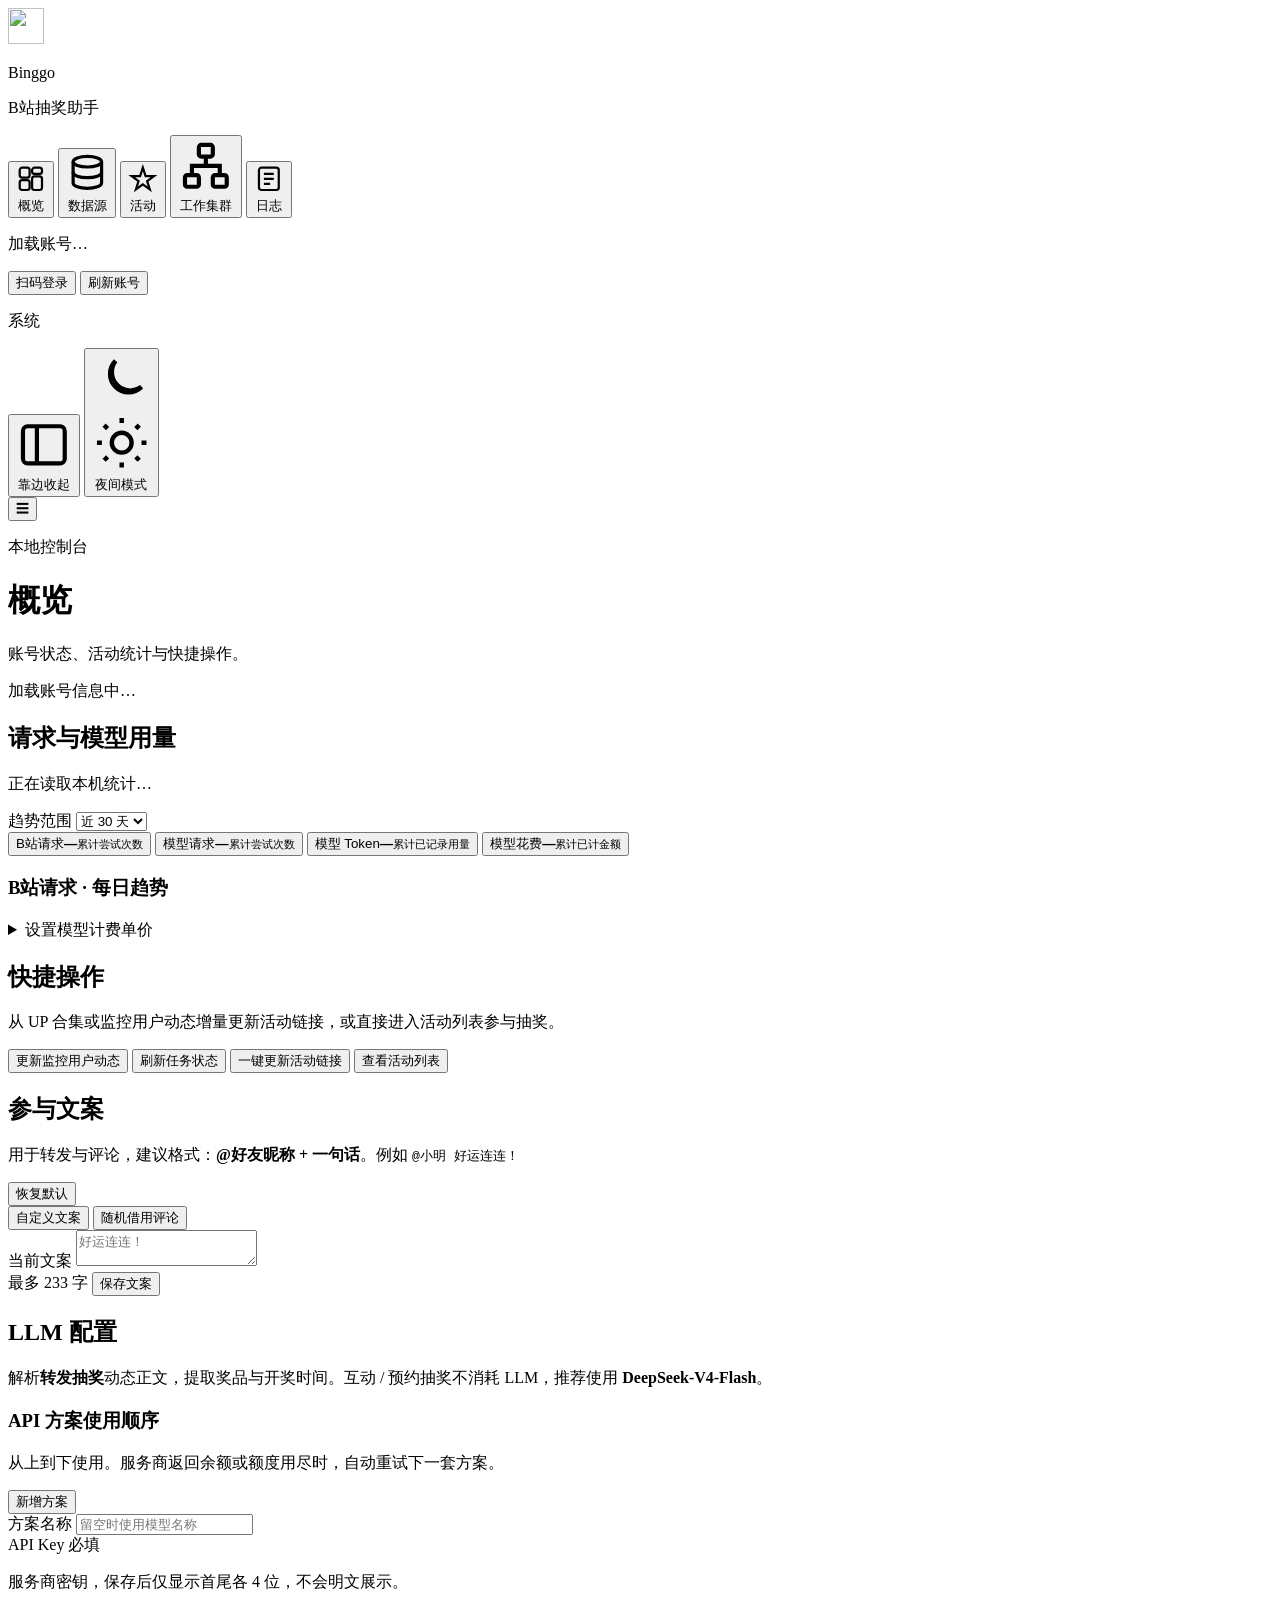
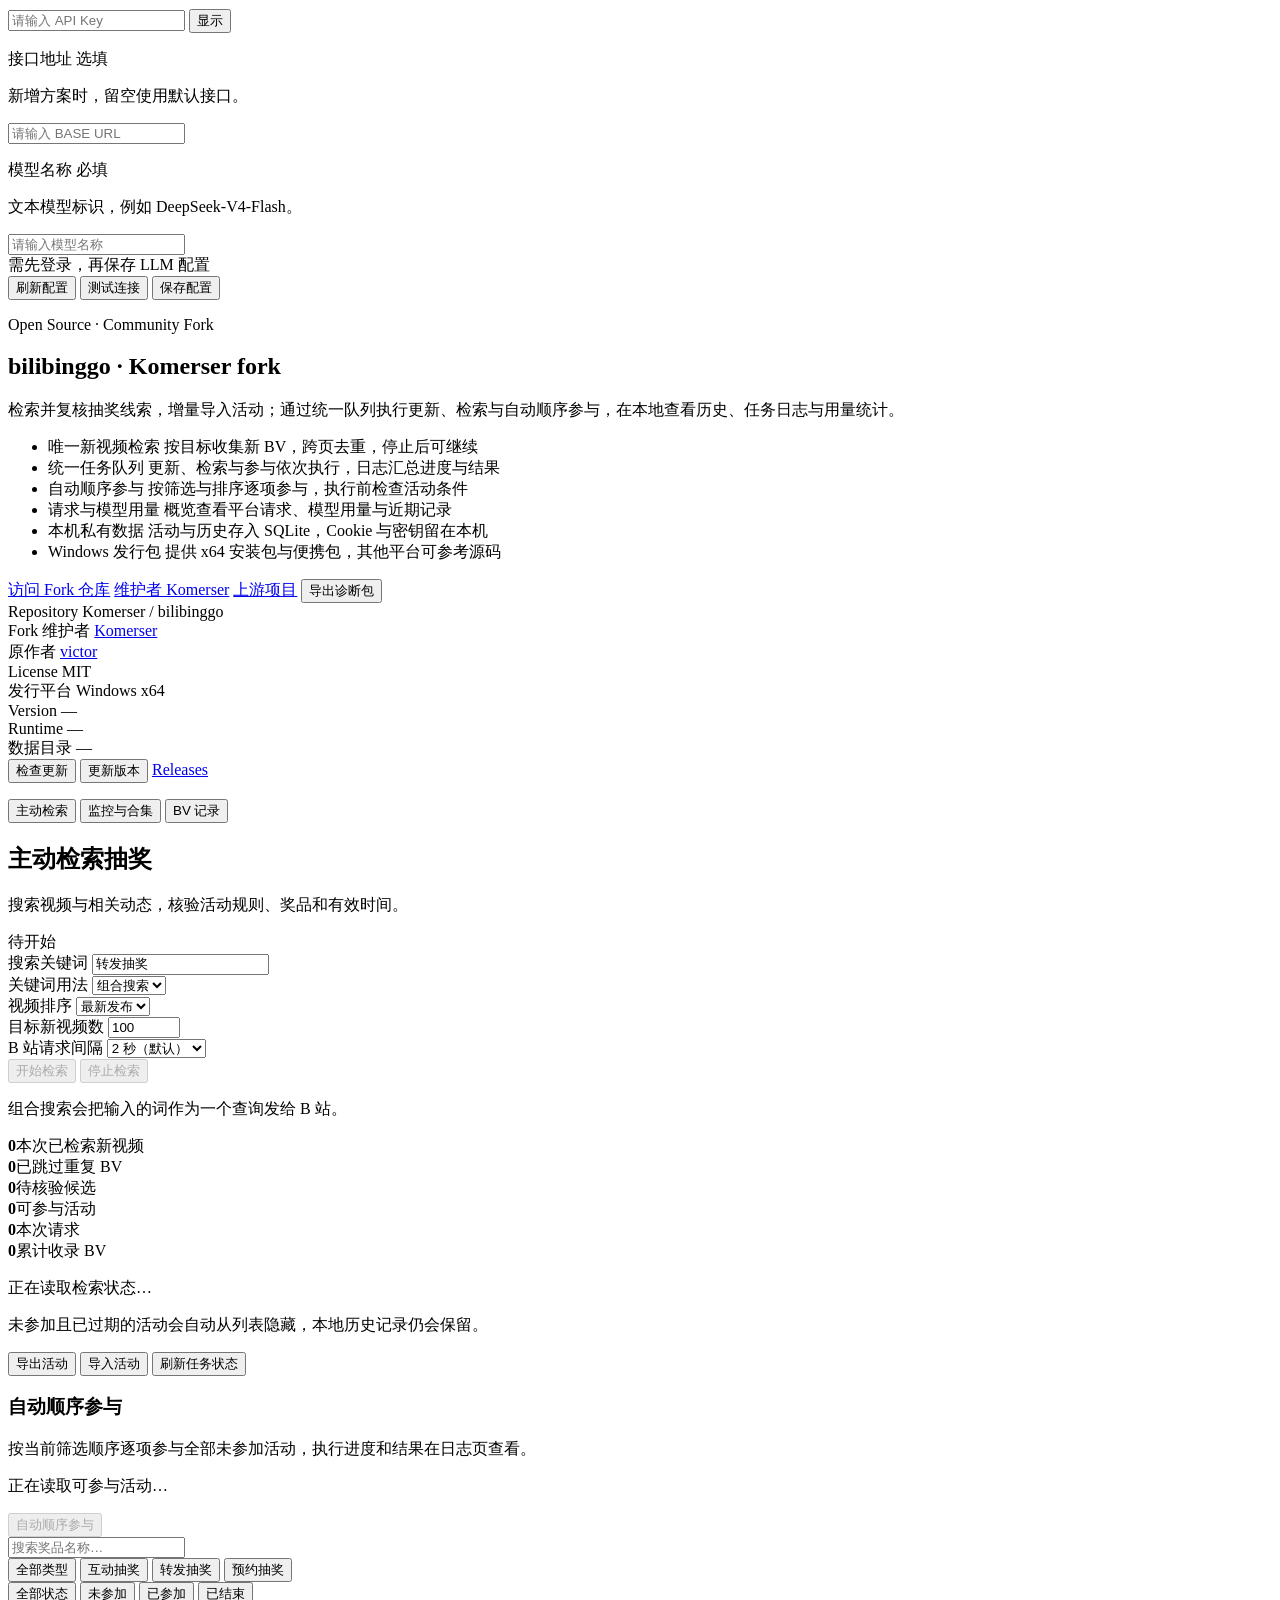
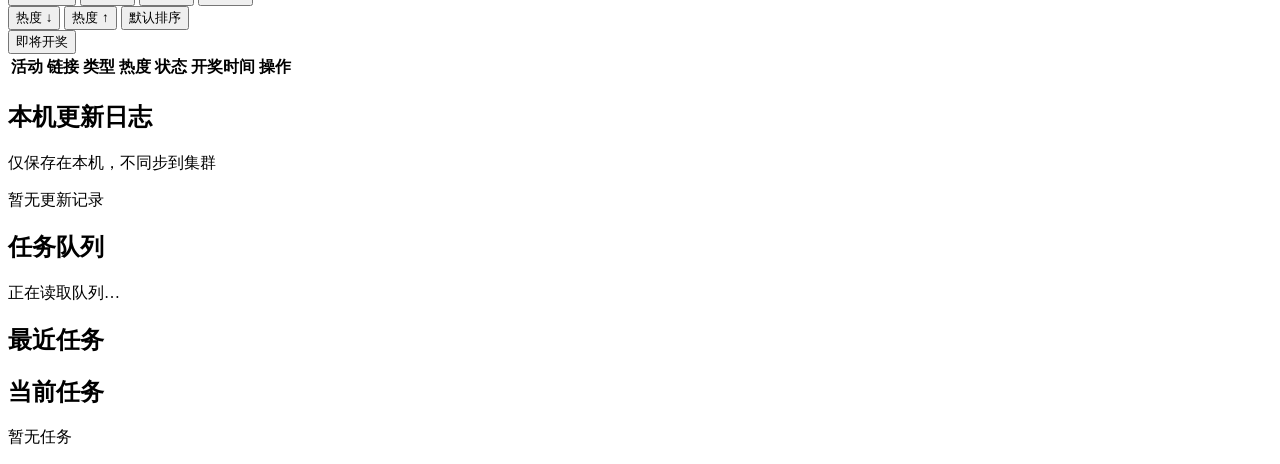
==== web/frontend/index.html @ 9e2ad09d "Merge 6d2902a765db16355c0258443d2558edaeed26a2 into 5de501e2d2df443829e2e66a35a3d04aa2b04441" ====
<!DOCTYPE html>
<html lang="zh-CN">
<head>
  <meta charset="UTF-8" />
  <meta name="viewport" content="width=device-width, initial-scale=1.0" />
  <meta name="description" content="Binggo — 聚合 B 站抽奖 UP 合集，增量发现活动、本地管理参与状态，Web 控制台一键参与。" />
  <title>Binggo · B站抽奖助手</title>
  <link rel="icon" href="/favicon.svg" type="image/svg+xml" />
  <link rel="preconnect" href="https://fonts.googleapis.com" />
  <link rel="preconnect" href="https://fonts.gstatic.com" crossorigin />
  <link href="https://fonts.googleapis.com/css2?family=DM+Sans:ital,opsz,wght@0,9..40,400;0,9..40,500;0,9..40,600;0,9..40,700;1,9..40,400&family=Noto+Serif+SC:wght@400;600;700&display=swap" rel="stylesheet" />
  <script>
    try {
      if (
        localStorage.getItem("binggo-sidebar-collapsed") === "1" &&
        !window.matchMedia("(max-width: 720px)").matches
      ) {
        document.documentElement.classList.add("sidebar-init-collapsed");
      }
    } catch (e) {}
  </script>
</head>
<body>
  <div class="toast-stack" id="toast-stack" aria-live="polite"></div>

  <div class="qrcode-modal" id="qrcode-modal" hidden>
    <div class="qrcode-backdrop" id="qrcode-backdrop"></div>
    <div class="qrcode-panel" role="dialog" aria-modal="true" aria-labelledby="qrcode-title">
      <button type="button" class="qrcode-close" id="qrcode-close" aria-label="关闭">×</button>
      <p class="qrcode-eyebrow">扫码登录</p>
      <h2 class="qrcode-title" id="qrcode-title">使用哔哩哔哩 App 扫码</h2>
      <div class="qrcode-frame" id="qrcode-frame">
        <img id="qrcode-img" alt="登录二维码" />
        <div class="qrcode-overlay" id="qrcode-overlay" hidden>
          <div class="qrcode-overlay-icon" id="qrcode-overlay-icon" aria-hidden="true">✓</div>
          <p class="qrcode-overlay-text" id="qrcode-overlay-text"></p>
        </div>
      </div>
      <p class="qrcode-status" id="qrcode-status">等待扫码…</p>
    </div>
  </div>

  <div class="confirm-modal" id="app-confirm-modal" hidden>
    <div class="confirm-backdrop" id="app-confirm-backdrop"></div>
    <div class="confirm-panel confirm-panel-wide" role="dialog" aria-modal="true" aria-labelledby="app-confirm-title">
      <p class="confirm-eyebrow" id="app-confirm-eyebrow"></p>
      <h2 class="confirm-title" id="app-confirm-title"></h2>
      <p class="confirm-desc" id="app-confirm-desc" hidden></p>
      <ul class="confirm-bullets" id="app-confirm-bullets" hidden></ul>
      <div class="confirm-actions">
        <button type="button" class="btn btn-secondary btn-pill" id="app-confirm-secondary" hidden></button>
        <button type="button" class="btn btn-secondary btn-pill" id="app-confirm-cancel">取消</button>
        <button type="button" class="btn btn-primary btn-pill" id="app-confirm-yes">确认</button>
      </div>
    </div>
  </div>

  <div class="app-shell">
    <aside class="sidebar" id="sidebar">
      <div class="sidebar-inner">
      <div class="brand-block">
        <img class="brand-mark" src="/favicon.svg" alt="" width="36" height="36" decoding="async">
        <div class="brand-copy sidebar-fade">
          <p class="brand-name">Binggo</p>
          <p class="brand-tag">B站抽奖助手</p>
        </div>
      </div>

      <nav class="sidebar-nav" aria-label="主导航">
        <button type="button" class="nav-item active" data-section="overview" title="概览" aria-label="概览">
          <span class="nav-icon" aria-hidden="true">
            <svg viewBox="0 0 24 24" fill="none" stroke="currentColor" stroke-width="1.8"><rect x="3" y="3" width="8" height="8" rx="2"/><rect x="13" y="3" width="8" height="5" rx="2"/><rect x="13" y="10" width="8" height="11" rx="2"/><rect x="3" y="13" width="8" height="8" rx="2"/></svg>
          </span>
          <span class="nav-label sidebar-fade">概览</span>
        </button>
        <button type="button" class="nav-item" data-section="sources" title="数据源" aria-label="数据源">
          <span class="nav-icon" aria-hidden="true">
            <svg viewBox="0 0 24 24" fill="none" stroke="currentColor" stroke-width="1.8"><ellipse cx="12" cy="6" rx="8" ry="3"/><path d="M4 6v6c0 1.7 3.6 3 8 3s8-1.3 8-3V6"/><path d="M4 12v6c0 1.7 3.6 3 8 3s8-1.3 8-3v-6"/></svg>
          </span>
          <span class="nav-label sidebar-fade">数据源</span>
        </button>
        <button type="button" class="nav-item" data-section="activities" title="活动" aria-label="活动">
          <span class="nav-icon" aria-hidden="true">
            <svg viewBox="0 0 24 24" fill="none" stroke="currentColor" stroke-width="1.8"><path d="M12 3l2.2 6.8H21l-5.5 4 2.1 6.7L12 16.5 6.4 20.5l2.1-6.7L3 9.8h6.8L12 3z"/></svg>
          </span>
          <span class="nav-label sidebar-fade">活动</span>
        </button>
        <button type="button" class="nav-item" data-section="cluster" title="工作集群" aria-label="工作集群">
          <span class="nav-icon" aria-hidden="true">
            <svg viewBox="0 0 24 24" fill="none" stroke="currentColor" stroke-width="1.8"><rect x="9" y="3" width="6" height="5" rx="1"/><rect x="3" y="16" width="6" height="5" rx="1"/><rect x="15" y="16" width="6" height="5" rx="1"/><path d="M12 8v4m-6 4v-4h12v4"/></svg>
          </span>
          <span class="nav-label sidebar-fade">工作集群</span>
          <span class="cluster-dot" id="cluster-nav-indicator" aria-hidden="true" hidden></span>
        </button>
        <button type="button" class="nav-item" data-section="logs" title="日志" aria-label="日志">
          <span class="nav-icon" aria-hidden="true">
            <svg viewBox="0 0 24 24" fill="none" stroke="currentColor" stroke-width="1.8"><rect x="4" y="3" width="16" height="18" rx="2"/><path d="M8 8h8M8 12h8M8 16h5"/></svg>
          </span>
          <span class="nav-label sidebar-fade">日志</span>
          <span id="task-nav-count" class="task-nav-count" hidden></span>
        </button>
      </nav>

      <div class="sidebar-bottom">
        <div class="sidebar-account" id="sidebar-account">
          <div class="sidebar-account-card" id="sidebar-account-card">
            <p class="caption">加载账号…</p>
          </div>
          <div class="sidebar-account-actions">
            <button class="btn btn-primary btn-compact btn-block" id="sidebar-login" data-action="login">扫码登录</button>
            <button class="btn btn-ghost btn-compact btn-block" id="sidebar-logout" hidden>退出登录</button>
            <button class="btn btn-secondary btn-compact btn-block" id="sidebar-refresh-account">刷新账号</button>
          </div>
        </div>

        <div class="sidebar-system" aria-label="系统操作">
          <p class="sidebar-system-label sidebar-fade">系统</p>
          <div class="sidebar-system-actions">
            <button type="button" class="system-btn" id="sidebar-collapse" title="收起侧边栏" aria-label="收起侧边栏" aria-expanded="true">
              <span class="system-btn-icon" aria-hidden="true">
                <svg viewBox="0 0 24 24" fill="none" stroke="currentColor" stroke-width="1.8"><rect x="3" y="4" width="18" height="16" rx="2"/><path d="M9 4v16"/></svg>
              </span>
              <span class="system-btn-text sidebar-fade">靠边收起</span>
            </button>
            <button type="button" class="system-btn" id="theme-toggle" title="切换夜间模式" aria-label="切换夜间模式">
              <span class="system-btn-icon" aria-hidden="true">
                <svg class="icon-moon" viewBox="0 0 24 24" fill="none" stroke="currentColor" stroke-width="1.8"><path d="M20 14.5A7.5 7.5 0 0 1 9.5 4 6.5 6.5 0 1 0 20 14.5z"/></svg>
                <svg class="icon-sun" viewBox="0 0 24 24" fill="none" stroke="currentColor" stroke-width="1.8" hidden><circle cx="12" cy="12" r="4"/><path d="M12 2v2M12 20v2M4.9 4.9l1.4 1.4M17.7 17.7l1.4 1.4M2 12h2M20 12h2M4.9 19.1l1.4-1.4M17.7 6.3l1.4-1.4"/></svg>
              </span>
              <span class="system-btn-text sidebar-fade">夜间模式</span>
            </button>
          </div>
        </div>
      </div>
      </div>
    </aside>

    <div class="main-shell">
      <header class="topbar">
        <button type="button" class="sidebar-toggle" id="sidebar-toggle" aria-label="切换侧边栏">☰</button>
        <div class="topbar-copy">
          <p class="eyebrow">本地控制台</p>
          <h1 class="page-title" id="page-title">概览</h1>
          <p class="page-subtitle" id="page-subtitle">账号状态、活动统计与快捷操作。</p>
        </div>
      </header>

      <main class="content-area">
        <section class="view-section active" id="section-overview" data-title="概览" data-subtitle="账号状态、活动统计与快捷操作。">
          <div class="overview-stack">
            <article class="panel onboarding-panel" id="onboarding-panel" hidden>
              <div class="onboarding-head">
                <div>
                  <p class="eyebrow">上手引导</p>
                  <h2 class="section-title">开始使用 Binggo</h2>
                  <p class="section-desc onboarding-desc">完成以下步骤后即可参与抽奖。登录与 LLM 配置均为必要项。</p>
                </div>
                <button type="button" class="btn btn-secondary btn-compact btn-pill" id="onboarding-skip">跳过引导</button>
              </div>
              <div class="onboarding-progress" aria-hidden="true">
                <div class="onboarding-progress-track">
                  <div class="onboarding-progress-fill" id="onboarding-progress-fill"></div>
                </div>
                <span class="onboarding-progress-label" id="onboarding-progress-label">0 / 4</span>
              </div>
              <ol class="onboarding-steps" id="onboarding-steps"></ol>
              <div class="onboarding-foot">
                <p class="onboarding-foot-note" id="onboarding-foot-note"></p>
                <button type="button" class="btn btn-primary btn-pill" id="onboarding-primary" hidden>下一步</button>
              </div>
            </article>

            <article class="panel account-hero" id="account-hero">
              <p class="caption">加载账号信息中…</p>
            </article>

            <div class="account-coins" id="account-coins" hidden>
              <div class="account-coin-amount">
                <span class="account-stat-label">剩余硬币</span>
                <strong id="account-coin-balance">—</strong>
              </div>
              <div class="account-coin-settings">
                <p id="account-coin-note" class="caption"></p>
                <label><input type="checkbox" id="account-coin-live" disabled /> 确认投币后刷新余额</label>
              </div>
            </div>

            <div class="stats-grid" id="stats-grid"></div>

            <article class="panel usage-panel" id="usage-panel" aria-labelledby="usage-title">
              <div class="usage-header">
                <div>
                  <h2 class="section-title" id="usage-title">请求与模型用量</h2>
                  <p class="caption" id="usage-period">正在读取本机统计…</p>
                </div>
                <label class="usage-period-label" for="usage-range">
                  趋势范围
                  <select class="form-input" id="usage-range">
                    <option value="7">近 7 天</option>
                    <option value="30" selected>近 30 天</option>
                    <option value="90">近 90 天</option>
                  </select>
                </label>
              </div>
              <div class="usage-metrics" role="group" aria-label="选择趋势指标">
                <button type="button" class="usage-metric" data-usage-metric="bilibili_requests" aria-pressed="true">
                  <span>B站请求</span><strong data-usage-total>—</strong><small>累计尝试次数</small>
                </button>
                <button type="button" class="usage-metric" data-usage-metric="llm_requests" aria-pressed="false">
                  <span>模型请求</span><strong data-usage-total>—</strong><small>累计尝试次数</small>
                </button>
                <button type="button" class="usage-metric" data-usage-metric="total_tokens" aria-pressed="false">
                  <span>模型 Token</span><strong data-usage-total>—</strong><small data-usage-note>累计已记录用量</small>
                </button>
                <button type="button" class="usage-metric" data-usage-metric="cost" aria-pressed="false">
                  <span>模型花费</span><strong data-usage-total>—</strong><small data-usage-note>累计已计金额</small>
                </button>
              </div>
              <div class="usage-chart" aria-labelledby="usage-chart-title">
                <div class="usage-header">
                  <h3 id="usage-chart-title">B站请求 · 每日趋势</h3>
                  <label class="usage-period-label" id="usage-chart-currency-label" for="usage-chart-currency" hidden>
                    币种
                    <select class="form-input" id="usage-chart-currency">
                      <option value="CNY">人民币</option><option value="USD">美元</option>
                    </select>
                  </label>
                </div>
                <div id="usage-chart-body" aria-busy="true"></div>
              </div>
              <details class="usage-pricing">
                <summary>设置模型计费单价</summary>
                <p class="caption" id="usage-pricing-model">正在读取当前模型…</p>
                <form id="usage-pricing-form" hidden>
                  <p class="caption">按每百万 Token 填写。单价用于估算该模型已记录的未计价用量。留空缓存单价时按普通输入计费。</p>
                  <div class="usage-pricing-fields">
                    <label class="field-label">币种<select name="currency" class="form-input"><option value="CNY">人民币（CNY）</option><option value="USD">美元（USD）</option></select></label>
                    <label class="field-label">输入<input class="form-input" name="input_rate" type="number" min="0" max="1000000" step="0.000001" required /></label>
                    <label class="field-label">缓存命中输入<input class="form-input" name="cached_input_rate" type="number" min="0" max="1000000" step="0.000001" placeholder="选填" /></label>
                    <label class="field-label">输出<input class="form-input" name="output_rate" type="number" min="0" max="1000000" step="0.000001" required /></label>
                  </div>
                  <button class="btn btn-secondary btn-pill" type="submit">保存单价</button>
                  <span class="caption" id="usage-pricing-status" role="status"></span>
                </form>
              </details>
            </article>

            <article class="panel quick-actions">
              <h2 class="section-title">快捷操作</h2>
              <p class="section-desc quick-actions-desc">从 UP 合集或监控用户动态增量更新活动链接，或直接进入活动列表参与抽奖。</p>
              <div class="action-row quick-actions-row">
                <button class="btn btn-primary btn-pill" data-action="refresh_watch">更新监控用户动态</button>
                <button class="btn btn-secondary btn-pill" data-action="refresh_status">刷新任务状态</button>
                <button class="btn btn-secondary btn-pill" data-action="refresh_all">一键更新活动链接</button>
                <button class="btn btn-ghost btn-pill" data-section-jump="activities">查看活动列表</button>
              </div>
            </article>

            <article class="panel participate-settings">
              <div class="participate-settings-head">
                <div>
                  <h2 class="section-title">参与文案</h2>
                  <p class="section-desc participate-settings-desc" id="participate-settings-desc">用于转发与评论，建议格式：<strong>@好友昵称 + 一句话</strong>。例如 <code>@小明 好运连连！</code></p>
                </div>
                <button type="button" class="btn btn-secondary btn-pill" id="reset-participate-text">恢复默认</button>
              </div>
              <div class="participate-mode-bar">
                <div class="participate-mode-group" role="group" aria-label="文案来源">
                  <button type="button" class="participate-mode-pill active" data-participate-mode="custom" aria-pressed="true">自定义文案</button>
                  <button type="button" class="participate-mode-pill" data-participate-mode="random_comment" aria-pressed="false">随机借用评论</button>
                </div>
              </div>
              <p class="participate-mode-note" id="participate-random-note" hidden>
                参与时拉取活动评论，跳过前 5 条后从第 6～65 条中随机抽取一条作为转发与评论内容；若评论不足，自动使用下方兜底文案。
              </p>
              <div class="participate-text-fields" id="participate-text-fields">
                <label class="field-label" for="participate-text-input" id="participate-text-label">当前文案</label>
                <textarea id="participate-text-input" class="textarea" rows="2" maxlength="233" placeholder="好运连连！"></textarea>
                <div class="participate-settings-foot">
                  <span class="caption" id="participate-text-hint">最多 233 字</span>
                  <span class="inline-feedback" id="participate-text-feedback" hidden></span>
                  <button type="button" class="btn btn-primary btn-pill" id="save-participate-text">保存文案</button>
                </div>
              </div>
            </article>

            <article class="panel llm-settings" id="llm-settings-panel">
              <div class="settings-panel-head">
                <div class="settings-panel-intro">
                  <h2 class="section-title">LLM 配置</h2>
                  <p class="section-desc">解析<strong>转发抽奖</strong>动态正文，提取奖品与开奖时间。互动 / 预约抽奖不消耗 LLM，推荐使用 <strong>DeepSeek-V4-Flash</strong>。</p>
                </div>
              </div>
              <div class="llm-profile-settings">
                <div class="llm-profile-heading">
                  <div>
                    <h3 class="field-label">API 方案使用顺序</h3>
                    <p class="field-help">从上到下使用。服务商返回余额或额度用尽时，自动重试下一套方案。</p>
                  </div>
                  <button type="button" class="btn btn-secondary btn-compact" id="llm-profile-add">新增方案</button>
                </div>
                <p class="caption" id="llm-env-override" hidden>当前由 LLM 环境变量指定接口。取消环境变量覆盖后，即可使用下方顺序。</p>
                <ol class="llm-profile-list" id="llm-profile-list" aria-label="API 方案使用顺序" hidden></ol>
              </div>
              <div class="llm-settings-body" id="llm-profile-editor">
                <div class="settings-field">
                  <label class="field-label" for="llm-profile-name">方案名称</label>
                  <input type="text" id="llm-profile-name" class="form-input" maxlength="80" placeholder="留空时使用模型名称" />
                </div>
                <div class="settings-field settings-field-full">
                  <div class="settings-field-top">
                    <label class="field-label" for="llm-api-key-input">API Key</label>
                    <span class="field-tag required">必填</span>
                  </div>
                  <p class="field-help">服务商密钥，保存后仅显示首尾各 4 位，不会明文展示。</p>
                  <div class="input-with-action">
                    <input type="password" id="llm-api-key-input" class="form-input" autocomplete="new-password" placeholder="请输入 API Key" />
                    <button type="button" class="btn btn-secondary btn-compact input-action-btn" id="llm-api-key-toggle" aria-label="显示 API Key" aria-pressed="false">显示</button>
                  </div>
                  <p class="caption field-hint" id="llm-api-key-hint"></p>
                </div>
                <div class="settings-field-row">
                  <div class="settings-field">
                    <div class="settings-field-top">
                      <label class="field-label" for="llm-base-url-input">接口地址</label>
                      <span class="field-tag">选填</span>
                    </div>
                    <p class="field-help">新增方案时，留空使用默认接口。</p>
                    <input type="text" id="llm-base-url-input" class="form-input" autocomplete="off" placeholder="请输入 BASE URL" />
                    <p class="caption field-hint" id="llm-base-url-hint"></p>
                  </div>
                  <div class="settings-field">
                    <div class="settings-field-top">
                      <label class="field-label" for="llm-model-name-input">模型名称</label>
                      <span class="field-tag required">必填</span>
                    </div>
                    <p class="field-help">文本模型标识，例如 DeepSeek-V4-Flash。</p>
                    <input type="text" id="llm-model-name-input" class="form-input" placeholder="请输入模型名称" />
                  </div>
                </div>
              </div>
              <div class="settings-panel-foot">
                <div class="settings-panel-status">
                  <span class="caption" id="llm-settings-status">需先登录，再保存 LLM 配置</span>
                  <span class="inline-feedback" id="llm-action-feedback" aria-live="polite" hidden></span>
                </div>
                <div class="settings-panel-actions">
                  <button type="button" class="btn btn-secondary btn-pill" id="llm-profile-delete" hidden>删除方案</button>
                  <button type="button" class="btn btn-secondary btn-pill" id="refresh-llm-settings">刷新配置</button>
                  <button type="button" class="btn btn-secondary btn-pill" id="test-llm-settings">测试连接</button>
                  <button type="button" class="btn btn-primary btn-pill" id="save-llm-settings">保存配置</button>
                </div>
              </div>
            </article>

            <article class="panel project-showcase">
              <div class="project-showcase-grid">
                <div class="project-showcase-main">
                  <div class="project-showcase-intro">
                    <p class="eyebrow">Open Source · Community Fork</p>
                    <h2 class="project-showcase-title">bilibinggo · Komerser fork</h2>
                    <p class="project-showcase-desc">检索并复核抽奖线索，增量导入活动；通过统一队列执行更新、检索与自动顺序参与，在本地查看历史、任务日志与用量统计。</p>
                  </div>
                  <ul class="project-highlights" aria-label="项目能力">
                    <li class="project-highlight">
                      <span class="project-highlight-title">唯一新视频检索</span>
                      <span class="project-highlight-text">按目标收集新 BV，跨页去重，停止后可继续</span>
                    </li>
                    <li class="project-highlight">
                      <span class="project-highlight-title">统一任务队列</span>
                      <span class="project-highlight-text">更新、检索与参与依次执行，日志汇总进度与结果</span>
                    </li>
                    <li class="project-highlight">
                      <span class="project-highlight-title">自动顺序参与</span>
                      <span class="project-highlight-text">按筛选与排序逐项参与，执行前检查活动条件</span>
                    </li>
                    <li class="project-highlight">
                      <span class="project-highlight-title">请求与模型用量</span>
                      <span class="project-highlight-text">概览查看平台请求、模型用量与近期记录</span>
                    </li>
                    <li class="project-highlight">
                      <span class="project-highlight-title">本机私有数据</span>
                      <span class="project-highlight-text">活动与历史存入 SQLite，Cookie 与密钥留在本机</span>
                    </li>
                    <li class="project-highlight">
                      <span class="project-highlight-title">Windows 发行包</span>
                      <span class="project-highlight-text">提供 x64 安装包与便携包，其他平台可参考源码</span>
                    </li>
                  </ul>
                  <div class="project-showcase-actions">
                    <a class="btn btn-primary btn-pill project-btn" href="https://github.com/Komerser/bilibinggo" target="_blank" rel="noopener">访问 Fork 仓库</a>
                    <a class="btn btn-secondary btn-pill project-btn" href="https://github.com/Komerser" target="_blank" rel="noopener">维护者 Komerser</a>
                    <a class="btn btn-ghost btn-pill project-btn" href="https://github.com/luovicter-collab/bilibinggo" target="_blank" rel="noopener">上游项目</a>
                    <button type="button" class="btn btn-ghost btn-pill" id="export-diagnostics">导出诊断包</button>
                  </div>
                </div>
                <div class="project-showcase-side">
                  <div class="project-meta">
                    <div class="project-meta-row">
                      <span class="project-info-label">Repository</span>
                      <span class="project-info-value">Komerser / bilibinggo</span>
                    </div>
                    <div class="project-meta-pairs">
                      <div class="project-meta-item">
                        <span class="project-info-label">Fork 维护者</span>
                        <a class="project-info-value" href="https://github.com/Komerser" target="_blank" rel="noopener">Komerser</a>
                      </div>
                      <div class="project-meta-item">
                        <span class="project-info-label">原作者</span>
                        <a class="project-info-value" href="https://github.com/luovicter-collab" target="_blank" rel="noopener">victor</a>
                      </div>
                      <div class="project-meta-item">
                        <span class="project-info-label">License</span>
                        <span class="project-info-value">MIT</span>
                      </div>
                      <div class="project-meta-item">
                        <span class="project-info-label">发行平台</span>
                        <span class="project-info-value">Windows x64</span>
                      </div>
                      <div class="project-meta-item">
                        <span class="project-info-label">Version</span>
                        <span class="project-info-value" id="runtime-version">—</span>
                      </div>
                      <div class="project-meta-item">
                        <span class="project-info-label">Runtime</span>
                        <span class="project-info-value" id="runtime-label">—</span>
                      </div>
                    </div>
                    <div class="project-meta-row project-meta-row--path">
                      <span class="project-info-label">数据目录</span>
                      <span class="project-info-value project-meta-path" id="runtime-data-dir" title="">—</span>
                    </div>
                  </div>
                  <div class="project-showcase-side-actions">
                    <button type="button" class="btn btn-secondary btn-pill btn-compact" id="check-updates">检查更新</button>
                    <button type="button" class="btn btn-primary btn-pill btn-compact" id="apply-local-update">更新版本</button>
                    <a class="btn btn-ghost btn-pill btn-compact" id="open-releases" href="https://github.com/Komerser/bilibinggo/releases" target="_blank" rel="noopener">Releases</a>
                  </div>
                  <p class="caption" id="runtime-health-hint" hidden></p>
                  <p class="caption" id="local-update-support"></p>
                  <div class="local-update-demo" id="local-update-demo" hidden>
                    <span class="caption">演示模式 · 不修改程序和数据</span>
                    <button type="button" class="btn btn-ghost btn-compact" id="preview-update">演示更新成功</button>
                    <button type="button" class="btn btn-ghost btn-compact" id="preview-update-failure">演示失败恢复</button>
                  </div>
                  <div class="local-update-progress" id="local-update-progress" hidden aria-live="polite">
                    <strong id="local-update-title">更新进度</strong>
                    <p id="local-update-message"></p>
                    <ol id="local-update-steps"></ol>
                    <p class="caption" id="local-update-data"></p>
                    <div class="local-update-actions">
                      <button type="button" class="btn btn-secondary btn-compact" id="cancel-local-update" hidden>取消等待</button>
                      <button type="button" class="btn btn-primary btn-compact" id="reload-after-update" hidden>刷新页面</button>
                      <button type="button" class="btn btn-ghost btn-compact" id="open-update-log">查看本机日志</button>
                    </div>
                  </div>
                </div>
              </div>
            </article>
          </div>
        </section>

        <section class="view-section" id="section-sources" data-title="数据源" data-subtitle="检索并导入抽奖活动，管理监控来源和已收录视频。">
          <nav class="source-subnav" aria-label="数据源子页面">
            <button type="button" class="btn btn-secondary btn-pill" data-source-view="discovery" aria-controls="discovery-panel" aria-pressed="true">主动检索</button>
            <button type="button" class="btn btn-secondary btn-pill" data-source-view="feeds" aria-controls="source-feeds" aria-pressed="false">监控与合集</button>
            <button type="button" class="btn btn-secondary btn-pill" data-source-view="videos" aria-controls="discovery-videos-panel" aria-pressed="false">BV 记录</button>
          </nav>
          <article class="panel discovery-panel" id="discovery-panel" aria-labelledby="discovery-heading">
            <div class="discovery-head">
              <div>
                <h2 class="section-title" id="discovery-heading">主动检索抽奖</h2>
                <p class="section-desc">搜索视频与相关动态，核验活动规则、奖品和有效时间。</p>
              </div>
              <span class="discovery-badge" id="discovery-badge">待开始</span>
            </div>
            <section class="cluster-discovery-work" id="cluster-discovery-work" aria-labelledby="cluster-discovery-heading" hidden>
              <div class="cluster-heading">
                <div>
                  <h3 id="cluster-discovery-heading">本机集群工作</h3>
                  <p class="caption" id="cluster-discovery-note"></p>
                </div>
                <button type="button" class="btn btn-secondary btn-compact" data-section-jump="cluster">查看工作集群</button>
              </div>
              <p class="cluster-discovery-current" id="cluster-discovery-current" role="status"></p>
              <dl class="cluster-stats">
                <div><dt>本机已检索页数</dt><dd id="cluster-discovery-pages">—</dd></div>
                <div><dt>本机去重后收录 BV</dt><dd id="cluster-discovery-found">—</dd></div>
                <div><dt>本机已检测视频</dt><dd id="cluster-discovery-videos">—</dd></div>
                <div><dt>本机核验开放活动</dt><dd id="cluster-discovery-activities">—</dd></div>
              </dl>
              <div class="cluster-yield" id="cluster-local-yield" hidden>
                <span>本机视频转化率 <strong id="cluster-local-conversion">—</strong></span>
                <small class="caption" id="cluster-local-conversion-detail"></small>
                <button type="button" class="btn btn-secondary btn-compact" data-cluster-show-detections>查看集群检出</button>
              </div>
              <ol class="cluster-events cluster-discovery-events" id="cluster-discovery-events" aria-label="本机最近处理结果" hidden></ol>
            </section>
            <form id="discovery-form" class="discovery-controls">
              <div class="discovery-keywords">
                <label class="field-label" for="discovery-keywords">搜索关键词</label>
                <input id="discovery-keywords" class="form-input" value="转发抽奖" maxlength="242" required aria-describedby="discovery-help" />
              </div>
              <div class="discovery-mode">
                <label class="field-label" for="discovery-keyword-match">关键词用法</label>
                <select id="discovery-keyword-match" class="form-input" aria-describedby="discovery-help">
                  <option value="combined">组合搜索</option>
                  <option value="separate">分别搜索</option>
                </select>
              </div>
              <div class="discovery-mode">
                <label class="field-label" for="discovery-mode">视频排序</label>
                <select id="discovery-mode" class="form-input" aria-describedby="discovery-help">
                  <option value="standard">最新发布</option>
                  <option value="comprehensive_page">综合排序</option>
                </select>
              </div>
              <div class="discovery-target-field">
                <label class="field-label" for="discovery-target">目标新视频数</label>
                <input id="discovery-target" class="form-input" type="number" min="1" max="10000" step="1" value="100" required aria-describedby="discovery-help" />
              </div>
              <div class="discovery-mode">
                <label class="field-label" for="discovery-request-interval">B 站请求间隔</label>
                <select id="discovery-request-interval" class="form-input">
                  <option value="2">2 秒（默认）</option>
                  <option value="1">1 秒（试用）</option>
                </select>
              </div>
              <div class="action-row">
                <button type="submit" class="btn btn-primary btn-pill" id="discovery-start" disabled>开始检索</button>
                <button type="button" class="btn btn-secondary btn-pill" id="discovery-stop" disabled>停止检索</button>
                <button type="button" class="btn btn-secondary btn-pill" id="discovery-review-deferred" hidden>补查低信号视频</button>
              </div>
            </form>
            <p class="caption" id="discovery-help">组合搜索会把输入的词作为一个查询发给 B 站。</p>
            <div class="discovery-metrics" aria-label="检索统计">
              <div><strong id="discovery-videos">0</strong><span id="discovery-videos-label">本次已检索新视频</span></div>
              <div><strong id="discovery-duplicates">0</strong><span>已跳过重复 BV</span></div>
              <div><strong id="discovery-remaining">0</strong><span>待核验候选</span></div>
              <div><strong id="discovery-eligible">0</strong><span>可参与活动</span></div>
              <div><strong id="discovery-requests">0</strong><span>本次请求</span></div>
              <div><strong id="discovery-bv-count">0</strong><span>累计收录 BV</span></div>
            </div>
            <div class="discovery-target-progress" id="discovery-target-progress" hidden>
              <div class="discovery-target-copy"><strong id="discovery-target-label">新视频 0 / 100</strong><span>重复 BV 不计入目标</span></div>
              <progress id="discovery-target-meter" max="100" value="0" aria-label="新视频检索进度"></progress>
            </div>
            <p class="discovery-status" id="discovery-status" role="status" aria-live="polite">正在读取检索状态…</p>
            <div class="discovery-video-summary" id="discovery-video-summary" hidden>
              <span id="discovery-video-summary-counts"></span>
              <button type="button" class="btn btn-secondary btn-compact" id="discovery-open-video-checks">查看本轮 BV 记录</button>
            </div>
            <section class="cluster-detected-results" id="cluster-detected-results" aria-labelledby="cluster-detected-heading" hidden>
              <h3 class="section-title" id="cluster-detected-heading">成果展示</h3>
              <details class="cluster-detected" id="cluster-detected">
                <summary>
                  <strong>集群检出活动</strong>
                  <span class="caption" id="cluster-detected-summary"></span>
                </summary>
                <div class="cluster-detected-body">
                  <p class="caption">仅显示集群检测确认、目前仍开放的活动。参与条件以原动态为准。</p>
                  <p class="caption" id="cluster-detected-status" role="status"></p>
                  <ul id="cluster-detected-rows" class="cluster-detected-rows"></ul>
                  <div id="cluster-detected-pager" class="cluster-detected-pager" hidden>
                    <span class="caption" id="cluster-detected-page"></span>
                    <button type="button" class="btn btn-secondary btn-compact" id="cluster-detected-prev">上一页</button>
                    <button type="button" class="btn btn-secondary btn-compact" id="cluster-detected-next">下一页</button>
                  </div>
                </div>
              </details>
            </section>
            <div class="discovery-queue" id="discovery-queue" hidden>
              <p class="discovery-status" id="discovery-queue-status" role="status"></p>
              <div id="discovery-selection" hidden>
                <div class="source-table-scroll">
                  <table class="source-table" aria-label="可导入活动">
                    <thead>
                      <tr>
                        <th scope="col"><input type="checkbox" id="discovery-select-all" aria-label="全选可导入活动" /></th>
                        <th scope="col">活动</th>
                        <th scope="col">发布者</th>
                        <th scope="col">UID</th>
                        <th scope="col">粉丝数</th>
                        <th scope="col">必须三连</th>
                      </tr>
                    </thead>
                    <tbody id="discovery-candidates"></tbody>
                  </table>
                </div>
                <div class="action-row discovery-import-actions">
                  <button type="button" class="btn btn-primary btn-pill" id="discovery-import-selected" disabled>导入所选</button>
                  <button type="button" class="btn btn-secondary btn-pill" id="discovery-import">导入全部</button>
                </div>
              </div>
            </div>
            <details class="discovery-filters" id="discovery-filters" hidden>
              <summary>进一步筛选活动</summary>
              <form id="discovery-filter-form">
                <fieldset id="discovery-filter-fields" class="discovery-filter-fields">
                  <label>投币要求<select class="form-input" name="coins">
                    <option value="all">全部</option>
                    <option value="exclude_required">排除明确要求投币</option>
                    <option value="required">仅明确要求投币</option>
                    <option value="not_required">仅明确无需投币</option>
                  </select></label>
                  <label>发布者最低粉丝数<input class="form-input" type="number" name="min_followers" value="0" min="0" max="100000000" required /></label>
                  <label>发布者最少注册天数<input class="form-input" type="number" name="min_account_days" value="0" min="0" max="20000" required /></label>
                  <label class="discovery-filter-unknown"><input type="checkbox" name="include_unknown" /> 保留发布者资料未知的活动</label>
                </fieldset>
                <div class="action-row">
                  <button type="submit" class="btn btn-secondary btn-pill" id="discovery-preview">预览筛选</button>
                  <button type="button" class="btn btn-primary btn-pill" id="discovery-import-filtered" disabled>加入筛选结果</button>
                </div>
              </form>
              <p class="discovery-status" id="discovery-filter-result" role="status"></p>
            </details>
          </article>

          <article class="panel" id="discovery-videos-panel" aria-labelledby="discovery-videos-heading" hidden>
            <div class="discovery-head">
              <div>
                <h2 class="section-title" id="discovery-videos-heading">BV 记录</h2>
                <p class="section-desc" id="discovery-video-status" role="status"></p>
              </div>
              <button type="button" class="btn btn-secondary btn-compact" id="discovery-video-all" hidden>查看全部 BV</button>
            </div>
            <div class="source-table-scroll" id="discovery-video-table" hidden>
              <table class="source-table discovery-video-list" aria-label="已收录视频">
                <thead><tr><th scope="col">视频标题 / BV 号</th><th scope="col">检测状态与原因</th><th scope="col" title="同一 BV 在不同检索页再次出现的次数，续跑重放不重复计数">重复抓取</th><th scope="col">首次 / 最近收录</th></tr></thead>
                <tbody id="discovery-video-items"></tbody>
              </table>
            </div>
            <div class="action-row" id="discovery-video-pages" hidden>
              <button type="button" class="btn btn-secondary btn-pill" id="discovery-video-prev" disabled>上一页</button>
              <button type="button" class="btn btn-secondary btn-pill" id="discovery-video-next" disabled>下一页</button>
            </div>
          </article>

          <div class="sources-stack" id="source-feeds" hidden>
            <article class="panel watch-panel" id="watch-panel">
              <div class="watch-panel-head">
                <div class="watch-panel-intro">
                  <p class="eyebrow">补充数据源</p>
                  <h2 class="section-title">监控用户动态</h2>
                  <p class="section-desc watch-panel-desc">从常转发抽奖活动的 B 站用户空间拉取转发动态，弥补合集漏抓与较新活动。</p>
                </div>
                <button type="button" class="btn btn-primary btn-pill watch-sync-btn" data-action="refresh_watch">更新监控用户动态</button>
              </div>
              <div class="watch-layout">
                <aside class="watch-sync-card">
                  <p class="watch-sync-label">同步状态</p>
                  <div class="watch-sync-metrics">
                    <div class="watch-metric">
                      <span class="watch-metric-value" id="watch-metric-count">—</span>
                      <span class="watch-metric-label">监控用户</span>
                    </div>
                    <div class="watch-metric">
                      <span class="watch-metric-value" id="watch-metric-links">—</span>
                      <span class="watch-metric-label">上次窗口链接</span>
                    </div>
                  </div>
                  <dl class="watch-sync-meta">
                    <div class="watch-sync-row">
                      <dt>上次同步</dt>
                      <dd id="watch-last-synced">尚未同步</dd>
                    </div>
                    <div class="watch-sync-row">
                      <dt>下次窗口</dt>
                      <dd id="watch-next-window">—</dd>
                    </div>
                    <div class="watch-sync-row">
                      <dt>回溯上限</dt>
                      <dd id="watch-window-cap">10 天</dd>
                    </div>
                  </dl>
                </aside>
                <div class="watch-users-card">
                  <div class="watch-users-head">
                    <div>
                      <h3 class="watch-users-title">监控名单</h3>
                    </div>
                    <span class="watch-users-badge" id="watch-users-badge">0 人</span>
                  </div>
                  <form class="watch-add-form" id="watch-add-form" autocomplete="off" novalidate>
                    <div class="watch-add-fields">
                      <label class="watch-add-field">
                        <span class="field-label">用户 MID</span>
                        <input type="text" id="watch-add-mid" class="form-input" inputmode="numeric" pattern="[0-9]*" placeholder="例如 12345678" />
                        <p class="field-error" id="watch-add-mid-error" hidden></p>
                      </label>
                    </div>
                    <button type="submit" class="btn btn-secondary btn-pill watch-add-btn" id="watch-add-btn">添加用户</button>
                  </form>
                  <div class="watch-user-grid" id="watch-user-grid">
                    <p class="caption watch-user-empty">加载监控名单中…</p>
                  </div>
                </div>
              </div>
            </article>

            <div class="panel sources-collections-panel">
              <div class="panel-head panel-head-row">
                <div>
                  <p class="eyebrow">合集数据源</p>
                  <h2 class="section-title">UP 合集</h2>
                  <p class="section-desc">检查新专栏 → 分类 → 拉取详情 → 入库，仅处理新增链接。</p>
                </div>
                <button type="button" class="btn btn-secondary btn-pill" data-action="refresh_all">一键更新</button>
              </div>
              <div class="source-list" id="source-grid"></div>
            </div>
          </div>
        </section>

        <section class="view-section" id="section-activities" data-title="活动" data-subtitle="展示可参与、已参加或已结束的活动。">
          <div class="panel activities-panel">
            <div class="panel-head panel-head-row">
              <p class="section-desc">未参加且已过期的活动会自动从列表隐藏，本地历史记录仍会保留。</p>
              <div class="activity-share-actions" role="group" aria-label="活动操作">
                <button type="button" class="btn btn-secondary btn-compact btn-pill" id="activity-share-export" title="导出当前筛选中仍开放的活动">导出活动</button>
                <button type="button" class="btn btn-secondary btn-compact btn-pill" id="activity-share-import">导入活动</button>
                <input type="file" id="activity-share-file" accept=".json,application/json" hidden />
                <button class="btn btn-ghost btn-compact btn-pill" data-action="refresh_status">刷新任务状态</button>
              </div>
            </div>
            <div class="sequential-participate-bar" id="sequential-participate-bar" data-tone="blocked">
              <div class="sequential-participate-lead">
                <h3 class="sequential-participate-title">自动顺序参与</h3>
                <p class="sequential-participate-desc" id="sequential-participate-desc">按当前筛选顺序逐项参与全部未参加活动，执行进度和结果在日志页查看。</p>
              </div>
              <p class="sequential-participate-count" id="sequential-participate-targets" aria-live="polite">正在读取可参与活动…</p>
              <button
                type="button"
                class="btn btn-primary btn-pill sequential-participate-btn"
                id="sequential-participate-btn"
                data-action="participate_sequential"
                disabled
              >
                <span class="sequential-participate-btn-label" id="sequential-participate-btn-label">自动顺序参与</span>
              </button>
            </div>
            <div class="filters activities-filters">
              <input type="search" id="filter-q" class="input filter-search" placeholder="搜索奖品名称…" />
              <div class="filter-groups">
              <div class="filter-group" id="filter-type-group" role="group" aria-label="活动类型">
                <button type="button" class="filter-pill active" data-filter-type="">全部类型</button>
                <button type="button" class="filter-pill" data-filter-type="互动抽奖">互动抽奖</button>
                <button type="button" class="filter-pill" data-filter-type="转发抽奖">转发抽奖</button>
                <button type="button" class="filter-pill" data-filter-type="预约抽奖">预约抽奖</button>
              </div>
              <div class="filter-group" id="filter-status-group" role="group" aria-label="参与状态">
                <button type="button" class="filter-pill active" data-filter-status="">全部状态</button>
                <button type="button" class="filter-pill" data-filter-status="未参加">未参加</button>
                <button type="button" class="filter-pill" data-filter-status="已参加">已参加</button>
                <button type="button" class="filter-pill" data-filter-status="已结束">已结束</button>
              </div>
              <div class="filter-group" id="filter-sort-group" role="group" aria-label="热度排序">
                <button type="button" class="filter-pill" data-filter-sort="heat" data-filter-order="desc">热度 ↓</button>
                <button type="button" class="filter-pill" data-filter-sort="heat" data-filter-order="asc">热度 ↑</button>
                <button type="button" class="filter-pill active" data-filter-sort="" data-filter-order="">默认排序</button>
              </div>
              <div class="filter-group filter-group-emphasis" id="filter-draw-window-group" role="group" aria-label="开奖时间">
                <button type="button" class="filter-pill filter-pill-emphasis" data-filter-draw-window="soon">即将开奖</button>
              </div>
              </div>
            </div>
            <p class="filter-summary" id="filter-result-summary" hidden></p>
            <p class="filter-hint" id="filter-draw-window-hint" hidden>仅筛选你已参加、且 3 天内即将开奖的活动</p>
            <div class="activity-list-mobile" id="activities-cards" aria-label="活动列表"></div>
            <div class="table-wrap activity-list-desktop">
              <table class="data-table activity-table">
                <thead>
                  <tr>
                    <th>活动</th>
                    <th>链接</th>
                    <th>类型</th>
                    <th>热度</th>
                    <th>状态</th>
                    <th>开奖时间</th>
                    <th>操作</th>
                  </tr>
                </thead>
                <tbody id="activities-body"></tbody>
              </table>
            </div>
            <div class="pagination" id="pagination"></div>
          </div>
        </section>
        <section class="view-section" id="section-cluster" data-title="工作集群" data-subtitle="查看全组收录进度和节点检测状态。">
          <div id="cluster-root">
            <div class="cluster-layout cluster-setup" id="cluster-setup" hidden>
              <form class="panel cluster-form" id="cluster-host-form">
                <h2 class="section-title">发起工作集群</h2>
                <label>节点名称<input class="form-input" name="name" maxlength="40" required placeholder="例如：阿里云主机"></label>
                <label>主服务器地址<input class="form-input" type="url" name="address" maxlength="256" required placeholder="https://binggo.example.com"></label>
                <p class="caption">填写其它节点可访问的本机地址。发起后可查看邀请码。</p>
                <button class="btn btn-primary" type="submit">发起工作集群</button>
              </form>
              <form class="panel cluster-form" id="cluster-join-form">
                <h2 class="section-title">参与工作集群</h2>
                <label>节点名称<input class="form-input" name="name" maxlength="40" required placeholder="例如：工作节点 2"></label>
                <label>主服务器地址<input class="form-input" type="url" name="address" maxlength="256" required placeholder="https://binggo.example.com"></label>
                <label>邀请码<input class="form-input" id="cluster-invite" type="password" autocomplete="off" name="invite" pattern="[0-9a-f]{64}" maxlength="64" required></label>
                <button class="btn btn-primary" type="submit">参与工作集群</button>
              </form>
            </div>
            <div class="cluster-layout" id="cluster-monitor" hidden>
              <div class="cluster-toolbar">
                <div class="cluster-connection">
                  <strong id="cluster-local-name"></strong>
                  <span class="caption" id="cluster-role"></span>
                  <span class="cluster-connection-state" id="cluster-link-state" role="status"></span>
                  <span class="caption" id="cluster-sync-time"></span>
                  <span class="caption" id="cluster-local-task" hidden></span>
                </div>
                <div class="cluster-actions">
                  <button class="btn btn-secondary" type="button" id="cluster-collection-pause" hidden>暂停主动搜集</button>
                  <details class="cluster-manage cluster-rename" id="cluster-rename" hidden>
                    <summary class="btn btn-secondary">改名</summary>
                    <form class="cluster-manage-body" id="cluster-rename-form">
                      <label for="cluster-node-name">本机节点名称</label>
                      <input class="form-input" name="name" id="cluster-node-name" maxlength="40" required>
                      <button class="btn btn-primary btn-compact" type="submit">保存名称</button>
                    </form>
                  </details>
                  <details class="cluster-manage" id="cluster-manage">
                    <summary class="btn btn-secondary">集群管理</summary>
                    <div class="cluster-manage-body">
                      <div><strong>主服务器</strong><p class="caption cluster-address" id="cluster-address"></p></div>
                      <div class="cluster-invite" id="cluster-host-actions" hidden>
                        <button class="btn btn-secondary" type="button" id="cluster-show-invite" aria-expanded="false" aria-controls="cluster-invite-text">显示邀请码</button>
                        <input class="form-input" id="cluster-invite-text" aria-label="集群邀请码" readonly hidden>
                      </div>
                      <div id="cluster-round-actions" hidden>
                        <button class="btn btn-secondary" type="button" id="cluster-round-opt-in"></button>
                        <p class="caption">轮到本机时，导入活动后用当前账号顺序参与全部可参与活动，可能发表转发或评论。</p>
                      </div>
                      <button class="btn btn-ghost" type="button" id="cluster-leave">退出集群</button>
                    </div>
                  </details>
                </div>
                <p class="caption" id="cluster-worker-note" hidden>登录 B 站后可参与检索和同步。完成模型连接测试后可领取检测任务。</p>
              </div>
              <section class="panel cluster-dispatch" id="cluster-dispatch" aria-labelledby="cluster-dispatch-title" hidden>
                <form id="cluster-dispatch-form">
                  <div class="cluster-heading">
                    <h2 class="section-title" id="cluster-dispatch-title">节点分工</h2>
                    <div class="cluster-actions">
                      <button class="btn btn-secondary" id="cluster-watch-start" type="button">开始追踪</button>
                      <button class="btn btn-primary" id="cluster-dispatch-save" type="submit">保存分工</button>
                    </div>
                  </div>
                  <table class="cluster-assignment-table">
                    <thead><tr><th scope="col">节点</th><th scope="col">追踪 UP 主</th><th scope="col">主动搜集</th></tr></thead>
                    <tbody id="cluster-assignment-rows"></tbody>
                  </table>
                  <p class="caption" id="cluster-dispatch-note" role="status" hidden></p>
                </form>
              </section>
              <div class="cluster-dashboard-grid">
                <div class="cluster-search-column">
                <article class="panel cluster-overview" aria-labelledby="cluster-overview-title">
                  <div class="cluster-heading">
                    <h2 class="section-title" id="cluster-overview-title">主动搜集</h2>
                    <span class="cluster-pill" id="cluster-phase"></span>
                  </div>
                  <dl class="cluster-metrics">
                    <div class="cluster-metric cluster-metric-history">
                      <dt>集群已看 BV</dt><dd id="cluster-known-videos">—</dd>
                      <dd class="cluster-metric-note" id="cluster-history-note">各节点历史合并去重</dd>
                    </div>
                    <div class="cluster-metric">
                      <dt>累计检索页数</dt><dd id="cluster-search-total">—</dd>
                      <dd class="cluster-metric-note" id="cluster-search-history"></dd>
                    </div>
                    <div class="cluster-metric">
                      <dt>本轮检索页数</dt><dd id="cluster-search-round">—</dd>
                      <dd class="cluster-metric-note">成功检索的 B 站结果页</dd>
                    </div>
                  </dl>
                  <div class="cluster-collection">
                    <div class="cluster-heading">
                      <span>本轮去重收录</span>
                      <strong id="cluster-progress-value">—</strong>
                    </div>
                    <progress class="cluster-progress" id="cluster-progress" max="1000" value="0" aria-label="本轮收录视频"></progress>
                  </div>
                  <section class="cluster-task-section" aria-labelledby="cluster-search-tasks-title">
                    <div class="cluster-heading">
                      <h3 id="cluster-search-tasks-title">检索任务队列</h3>
                      <span class="caption" id="cluster-search-tasks-note"></span>
                    </div>
                    <div class="cluster-search-plan" id="cluster-search-plan" hidden>
                      <strong id="cluster-search-keyword"></strong>
                      <ul id="cluster-search-pages" class="cluster-search-pages" aria-label="当前检索页任务" hidden></ul>
                      <p class="caption" id="cluster-search-upcoming" hidden></p>
                    </div>
                    <details class="cluster-video-queue" id="cluster-video-queue" hidden>
                      <summary>视频检测队列 <span class="caption" id="cluster-video-queue-note"></span></summary>
                      <ul id="cluster-video-queue-rows" aria-label="优先显示正在检测的视频"></ul>
                    </details>
                  </section>
                </article>
                <article class="panel cluster-watch" aria-labelledby="cluster-watch-title" id="cluster-watch" hidden>
                  <div class="cluster-heading">
                    <h2 class="section-title" id="cluster-watch-title">追踪 UP 主</h2>
                    <span class="caption" id="cluster-watch-total"></span>
                  </div>
                  <p class="caption" id="cluster-watch-note" role="status"></p>
                  <ul class="cluster-watch-list" id="cluster-watch-list"></ul>
                  <div class="cluster-watch-pages" id="cluster-watch-pages" hidden>
                    <span class="caption" id="cluster-watch-page"></span>
                    <button type="button" class="btn btn-secondary btn-compact" id="cluster-watch-prev">上一页</button>
                    <button type="button" class="btn btn-secondary btn-compact" id="cluster-watch-next">下一页</button>
                  </div>
                </article>
                </div>
                <article class="panel cluster-workers" aria-labelledby="cluster-workers-title">
                  <div class="cluster-heading">
                    <h2 class="section-title" id="cluster-workers-title">视频检测</h2>
                    <span class="caption" id="cluster-online"></span>
                  </div>
                  <dl class="cluster-detection" aria-label="本轮视频检测">
                    <div><dt>待检测</dt><dd id="cluster-video-pending">—</dd></div>
                    <div><dt>检测中</dt><dd id="cluster-video-running">—</dd></div>
                    <div><dt>已检测</dt><dd id="cluster-video-done">—</dd></div>
                  </dl>
                  <p class="caption cluster-detection-failed" id="cluster-video-failed" hidden></p>
                  <div class="cluster-yield" id="cluster-yield" hidden>
                    <span>本轮视频转化率 <strong id="cluster-conversion">—</strong></span>
                    <small class="caption" id="cluster-conversion-detail"></small>
                    <button type="button" class="btn btn-secondary btn-compact" data-section-jump="sources" data-cluster-show-detections>
                      集群检出 · <span id="cluster-detected-open">0</span> 项开放
                    </button>
                  </div>
                  <p class="caption cluster-dispatch-rule" id="cluster-dispatch-rule"></p>
                  <section class="cluster-task-section" aria-labelledby="cluster-node-work-title">
                    <h3 id="cluster-node-work-title">节点工作记录</h3>
                    <ul class="cluster-node-list" id="cluster-nodes" aria-labelledby="cluster-node-work-title"></ul>
                  </section>
                  <p class="caption cluster-empty" id="cluster-nodes-empty" hidden>等待节点同步</p>
                </article>
              </div>
            </div>
          </div>
        </section>

        <template id="cluster-log-template">
          <article class="panel cluster-event-panel" hidden>
            <div class="cluster-heading">
              <h2 class="section-title">集群工作日志</h2>
              <div class="cluster-event-filters">
                <label><select aria-label="节点范围" class="form-input" data-event-scope>
                  <option value="local">本机和全组事件</option>
                  <option value="all">全部节点</option>
                </select></label>
                <label class="cluster-event-check"><input type="checkbox" data-event-errors> 仅看异常</label>
              </div>
            </div>
            <p class="caption" data-event-meta></p>
            <p class="caption" data-event-empty hidden></p>
            <ol class="cluster-events" aria-label="近期集群事件" tabindex="0" data-event-list></ol>
          </article>
        </template>

        <section class="view-section" id="section-logs" data-title="任务日志" data-subtitle="查看执行顺序、任务进度和结果。">
          <article class="panel local-update-history" id="local-update-history">
            <div class="task-panel-heading"><h2>本机更新日志</h2><span class="caption">仅保存在本机，不同步到集群</span></div>
            <p class="caption" id="local-update-log-empty">暂无更新记录</p>
            <div id="local-update-log-list"></div>
          </article>
          <div data-cluster-log="local"></div>
          <div class="task-layout">
            <div class="task-left">
              <article class="panel task-panel">
                <div class="task-panel-heading">
                  <div><h2>任务队列</h2><p id="task-queue-summary" aria-live="polite">正在读取队列…</p></div>
                  <button type="button" id="task-queue-resume" class="btn btn-primary btn-compact" hidden>继续队列</button>
                </div>
                <ol id="task-queue-list" class="task-list"></ol>
                <p class="inline-feedback" id="task-queue-feedback" role="status" hidden></p>
              </article>
              <article class="panel task-panel">
                <div class="task-panel-heading"><h2>最近任务</h2></div>
                <ul id="task-history-list" class="task-list"></ul>
              </article>
            </div>
            <aside class="panel task-panel task-log-sidebar" aria-label="任务日志明细">
              <div class="task-panel-heading">
                <h2 id="task-log-heading">当前任务</h2>
                <button type="button" id="task-live-log" class="btn btn-secondary btn-compact" hidden>回到当前任务</button>
              </div>
              <div id="task-notice" class="task-notice" role="status" hidden>
                <p id="task-notice-message"></p>
                <p id="task-notice-detail"></p>
              </div>
              <div id="task-log-live">
                <p id="job-message" class="task-job-message">暂无任务</p>
              <div class="progress-banner" id="progress-banner" hidden>
                <div class="progress-banner-shell">
                  <div class="progress-banner-glow" aria-hidden="true"></div>
                  <div class="progress-banner-inner">
                    <div class="progress-banner-head">
                      <div class="progress-banner-meta">
                        <div class="progress-ring" aria-hidden="true">
                          <svg class="progress-ring-svg" viewBox="0 0 36 36">
                            <circle class="progress-ring-track" cx="18" cy="18" r="15.5" />
                            <circle class="progress-ring-fill" id="progress-ring" cx="18" cy="18" r="15.5" />
                          </svg>
                        </div>
                        <div class="progress-banner-copy">
                          <span class="progress-chip" id="progress-chip">运行中</span>
                          <h2 class="progress-title" id="progress-label">任务运行中…</h2>
                        </div>
                      </div>
                      <div class="progress-percent-wrap">
                        <span class="progress-percent" id="progress-percent">0</span>
                        <span class="progress-percent-suffix">%</span>
                      </div>
                    </div>
                    <div class="progress-track-wrap">
                      <div
                        class="progress-track"
                        id="progress-track"
                        role="progressbar"
                        aria-valuemin="0"
                        aria-valuemax="100"
                        aria-valuenow="0"
                        aria-labelledby="progress-label"
                      >
                        <div class="progress-fill" id="progress-fill"></div>
                        <div class="progress-fill-glow" id="progress-fill-glow" aria-hidden="true"></div>
                        <div class="progress-fill-shine" id="progress-fill-shine" aria-hidden="true"></div>
                      </div>
                    </div>
                    <p class="progress-detail" id="progress-detail"></p>
                    <div class="progress-pipeline" id="progress-steps" hidden></div>
                  </div>
                </div>
              </div>
              <div class="job-result-banner" id="job-result-banner" hidden>
                <div class="job-result-shell">
                  <div class="job-result-head">
                    <div class="job-result-icon" id="job-result-icon" aria-hidden="true">✓</div>
                    <div class="job-result-copy">
                      <p class="job-result-eyebrow" id="job-result-eyebrow">参与结果</p>
                      <h2 class="job-result-title" id="job-result-title">任务完成</h2>
                      <p class="job-result-summary" id="job-result-summary"></p>
                      <p class="job-result-hint" id="job-result-hint" hidden></p>
                    </div>
                    <button type="button" class="job-result-close" id="job-result-close" aria-label="关闭">×</button>
                  </div>
                  <div class="job-result-actions" id="job-result-actions" hidden></div>
                  <div class="job-result-body" id="job-result-body"></div>
                  </div>
              </div>
                <pre class="log-box task-log-text" id="job-log"></pre>
              </div>
              <div id="task-log-history" hidden>
                <p id="task-history-message" class="task-job-message"></p>
                <pre class="log-box task-log-text" id="task-history-log"></pre>
              </div>
            </aside>
          </div>
        </section>
      </main>
    </div>
  </div>

  <script type="module" src="/src/main.ts"></script>
</body>
</html>
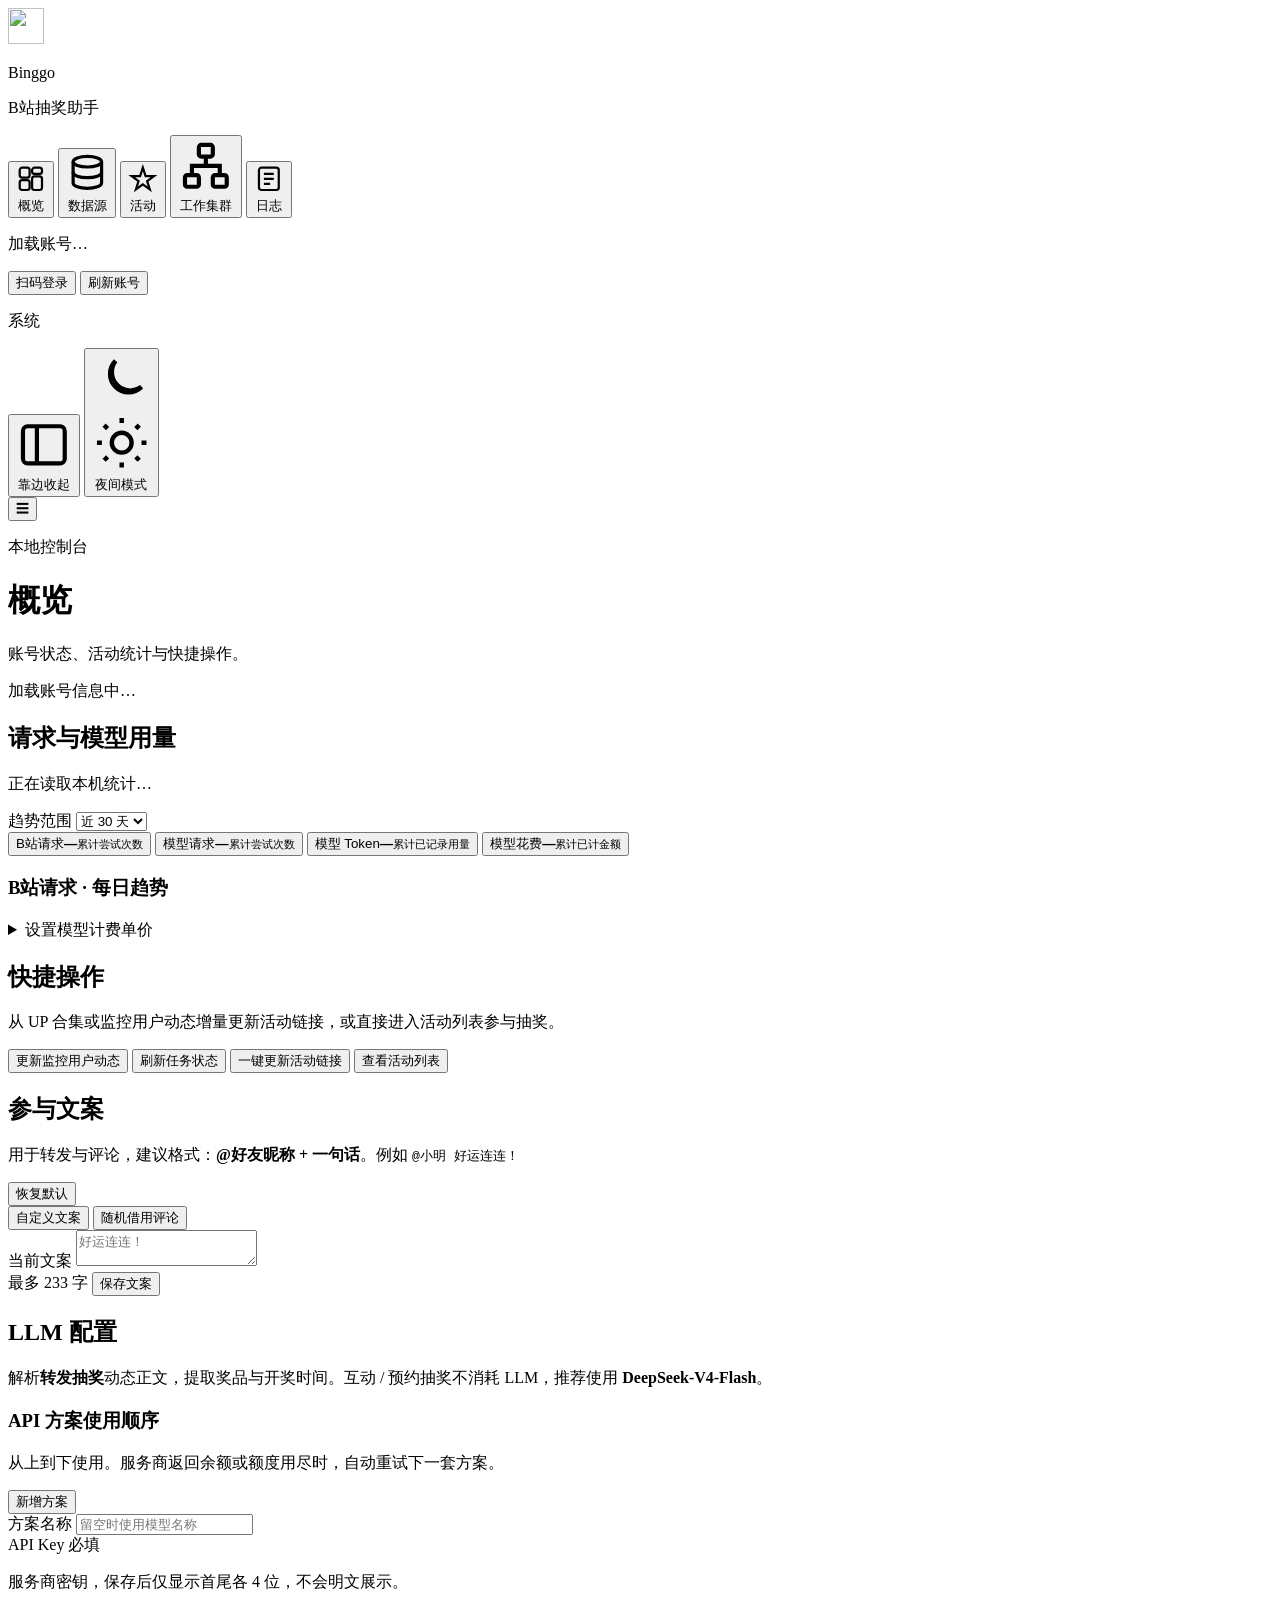
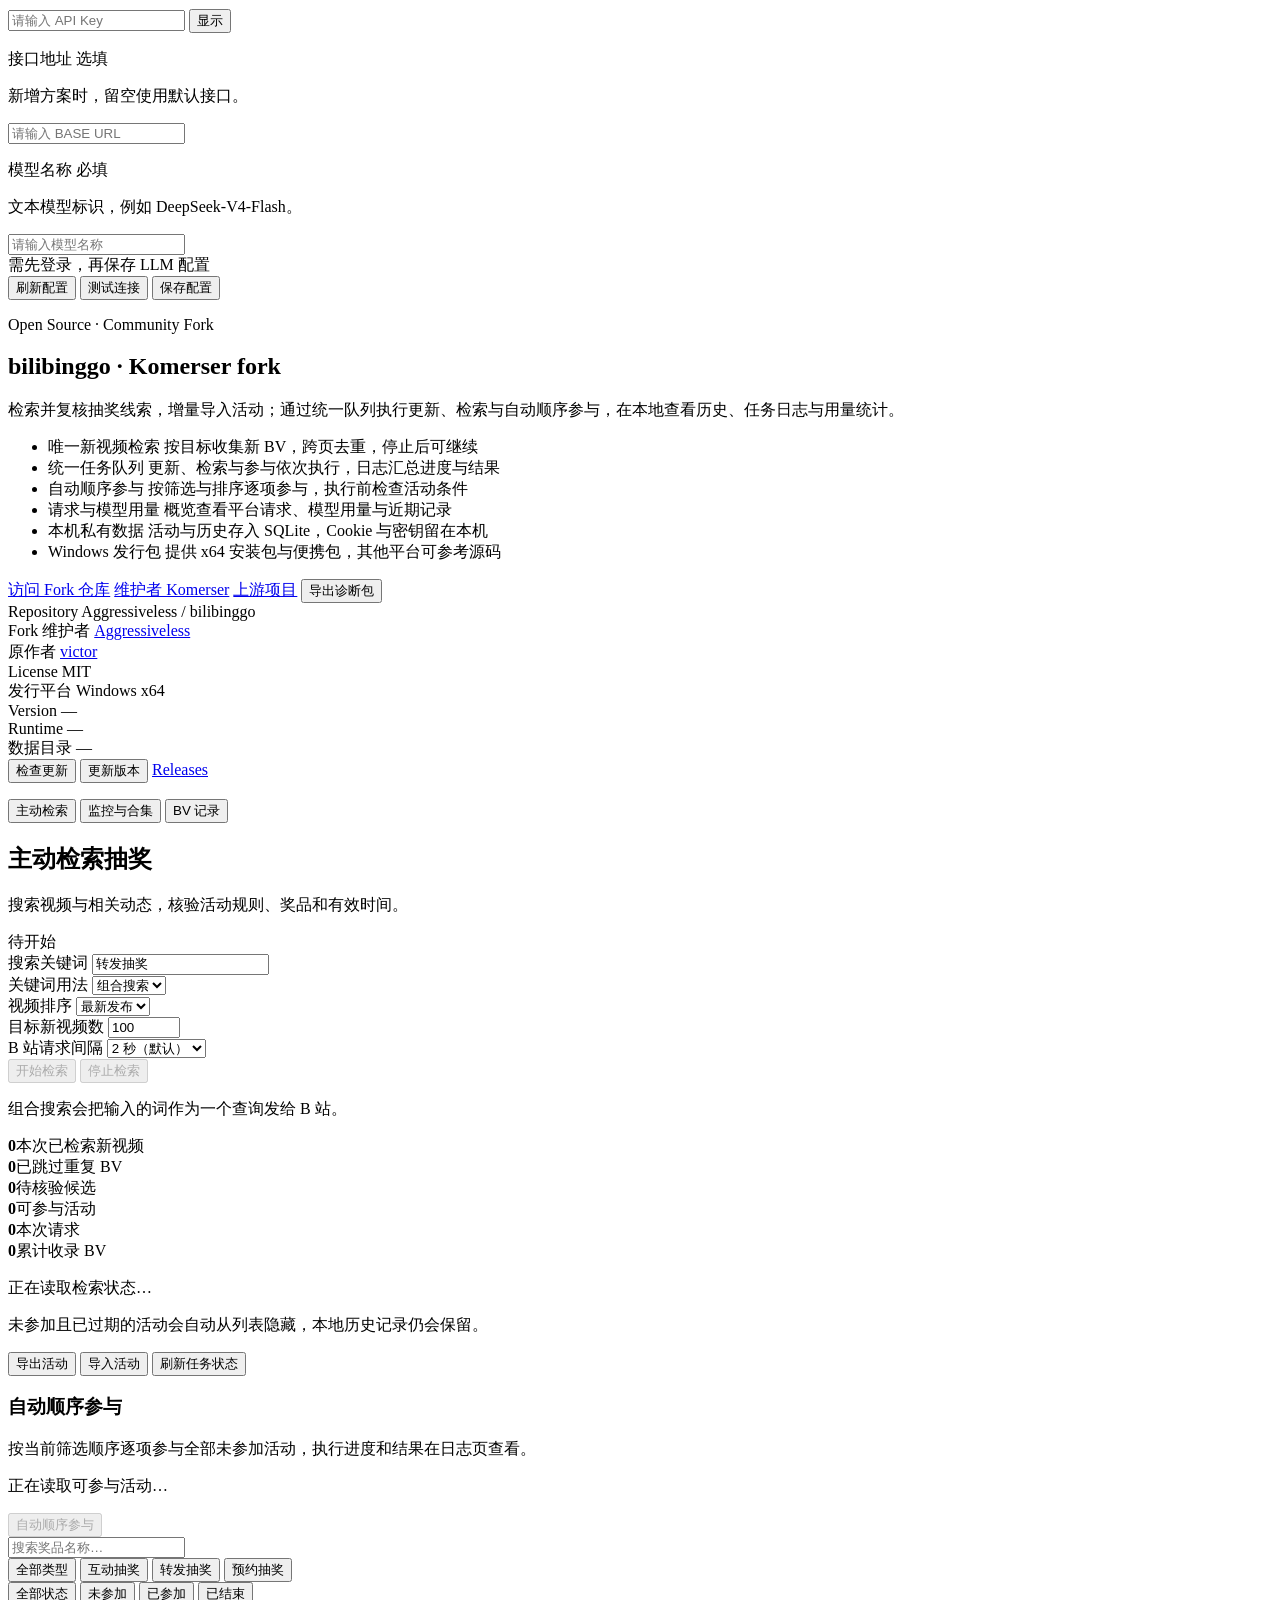
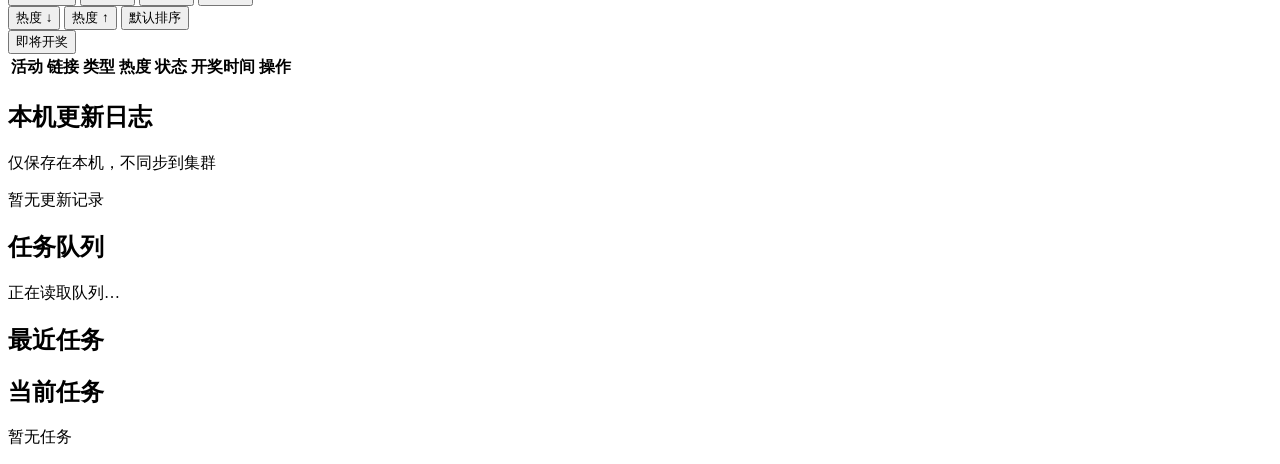
==== commit 6c350f19: "Merge 4c9c810d0f2f5f68a33ee81096bde21a33742a0a into ae9732cd531c7e015b971028bf1308282232c68b" ====
--- a/web/frontend/index.html
+++ b/web/frontend/index.html
@@ -388,7 +388,7 @@
                     </li>
                   </ul>
                   <div class="project-showcase-actions">
-                    <a class="btn btn-primary btn-pill project-btn" href="https://github.com/Komerser/bilibinggo" target="_blank" rel="noopener">访问 Fork 仓库</a>
+                    <a class="btn btn-primary btn-pill project-btn" href="https://github.com/Aggressiveless/bilibinggo" target="_blank" rel="noopener">访问 Fork 仓库</a>
                     <a class="btn btn-secondary btn-pill project-btn" href="https://github.com/Komerser" target="_blank" rel="noopener">维护者 Komerser</a>
                     <a class="btn btn-ghost btn-pill project-btn" href="https://github.com/luovicter-collab/bilibinggo" target="_blank" rel="noopener">上游项目</a>
                     <button type="button" class="btn btn-ghost btn-pill" id="export-diagnostics">导出诊断包</button>
@@ -398,12 +398,12 @@
                   <div class="project-meta">
                     <div class="project-meta-row">
                       <span class="project-info-label">Repository</span>
-                      <span class="project-info-value">Komerser / bilibinggo</span>
+                      <span class="project-info-value">Aggressiveless / bilibinggo</span>
                     </div>
                     <div class="project-meta-pairs">
                       <div class="project-meta-item">
                         <span class="project-info-label">Fork 维护者</span>
-                        <a class="project-info-value" href="https://github.com/Komerser" target="_blank" rel="noopener">Komerser</a>
+                        <a class="project-info-value" href="https://github.com/Aggressiveless" target="_blank" rel="noopener">Aggressiveless</a>
                       </div>
                       <div class="project-meta-item">
                         <span class="project-info-label">原作者</span>
@@ -434,10 +434,15 @@
                   <div class="project-showcase-side-actions">
                     <button type="button" class="btn btn-secondary btn-pill btn-compact" id="check-updates">检查更新</button>
                     <button type="button" class="btn btn-primary btn-pill btn-compact" id="apply-local-update">更新版本</button>
-                    <a class="btn btn-ghost btn-pill btn-compact" id="open-releases" href="https://github.com/Komerser/bilibinggo/releases" target="_blank" rel="noopener">Releases</a>
+                    <a class="btn btn-ghost btn-pill btn-compact" id="open-releases" href="https://github.com/Aggressiveless/bilibinggo/releases" target="_blank" rel="noopener">Releases</a>
                   </div>
                   <p class="caption" id="runtime-health-hint" hidden></p>
                   <p class="caption" id="local-update-support"></p>
+                  <div id="server-update-sources" class="caption" aria-live="polite" hidden>
+                    <div><a href="https://github.com/Aggressiveless/bilibinggo/releases" target="_blank" rel="noopener">安装源</a> · <span id="server-update-fork"></span></div>
+                    <div><a href="https://github.com/Komerser/bilibinggo/releases" target="_blank" rel="noopener">上游功能源</a> · <span id="server-update-upstream"></span></div>
+                    <div id="server-update-alignment"></div>
+                  </div>
                   <div class="local-update-demo" id="local-update-demo" hidden>
                     <span class="caption">演示模式 · 不修改程序和数据</span>
                     <button type="button" class="btn btn-ghost btn-compact" id="preview-update">演示更新成功</button>
@@ -699,15 +704,36 @@
             </article>
 
             <div class="panel sources-collections-panel">
+              <div class="action-row" role="group" aria-label="合集数据源">
+                <button type="button" class="filter-pill active" data-collection-view="organizers" aria-controls="collection-organizers" aria-pressed="true">活动整理UP主</button>
+                <button type="button" class="filter-pill" data-collection-view="publishers" aria-controls="collection-publishers" aria-pressed="false">活动发布UP主</button>
+              </div>
+              <div id="collection-organizers">
               <div class="panel-head panel-head-row">
                 <div>
                   <p class="eyebrow">合集数据源</p>
-                  <h2 class="section-title">UP 合集</h2>
+                  <h2 class="section-title">活动整理UP主</h2>
                   <p class="section-desc">检查新专栏 → 分类 → 拉取详情 → 入库，仅处理新增链接。</p>
                 </div>
                 <button type="button" class="btn btn-secondary btn-pill" data-action="refresh_all">一键更新</button>
               </div>
               <div class="source-list" id="source-grid"></div>
+              </div>
+              <div id="collection-publishers" hidden>
+                <div class="panel-head panel-head-row">
+                  <div>
+                    <h2 class="section-title">活动发布UP主</h2>
+                    <p class="section-desc">近期多次发布已核验抽奖活动的账号。移除前会核实最近 60 天的发布记录。</p>
+                  </div>
+                  <button type="button" class="btn btn-secondary btn-pill" data-action="refresh_publishers">自动更新并搜索</button>
+                </div>
+                <p class="caption" id="publisher-source-status" role="status"></p>
+                <ul id="publisher-source-list"></ul>
+                <div class="action-row">
+                  <button type="button" class="btn btn-secondary btn-compact btn-pill" id="publisher-source-prev" disabled>上一页</button>
+                  <button type="button" class="btn btn-secondary btn-compact btn-pill" id="publisher-source-next" disabled>下一页</button>
+                </div>
+              </div>
             </div>
           </div>
         </section>
